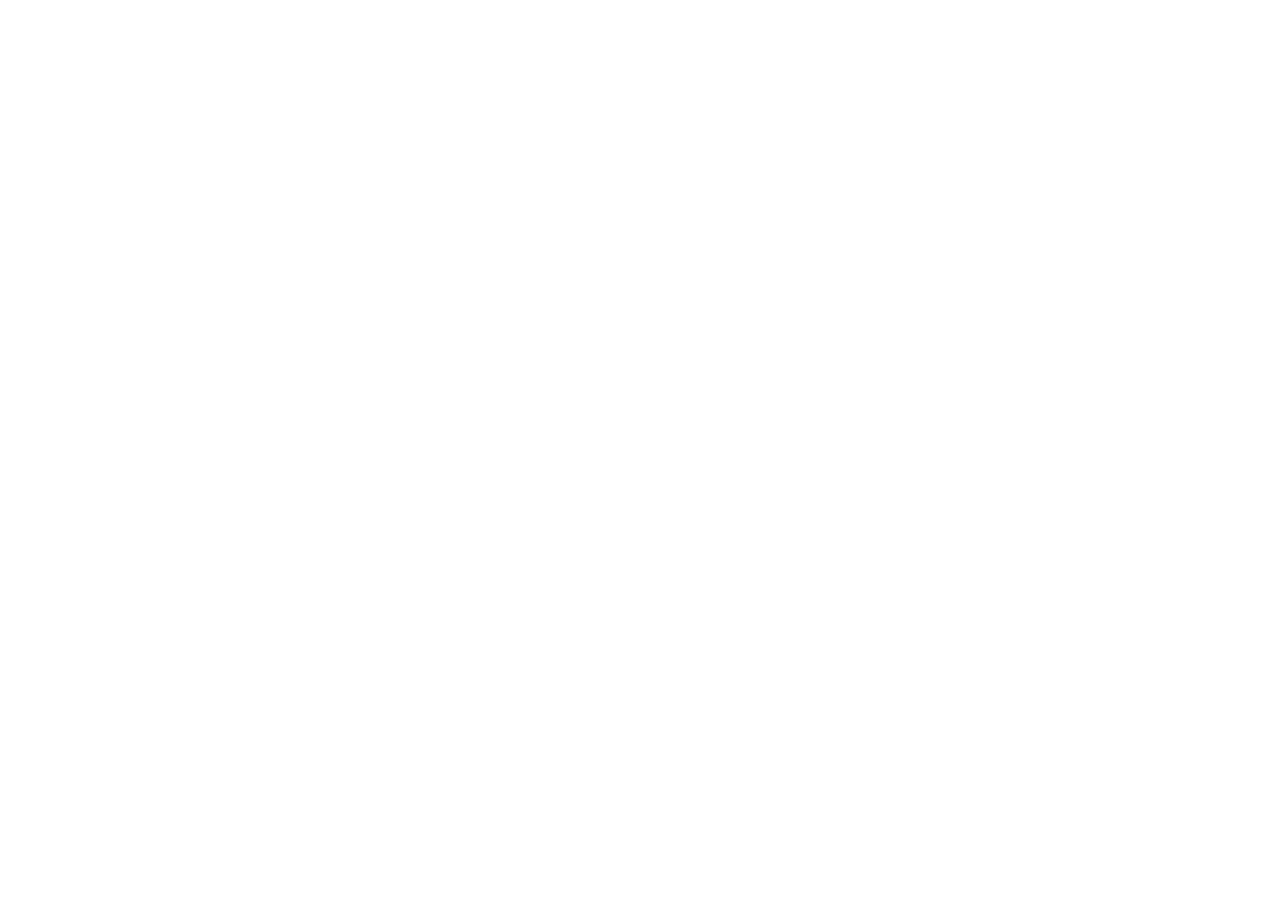
==== index.html @ 1215eaf7 "feat: added html file" ====
<!DOCTYPE html>
<html lang="en">
<head>
    <meta charset="UTF-8">
    <meta http-equiv="X-UA-Compatible" content="IE=edge">
    <meta name="viewport" content="width=device-width, initial-scale=1.0">
    <title>Document</title>
</head>
<body>
    
</body>
</html>
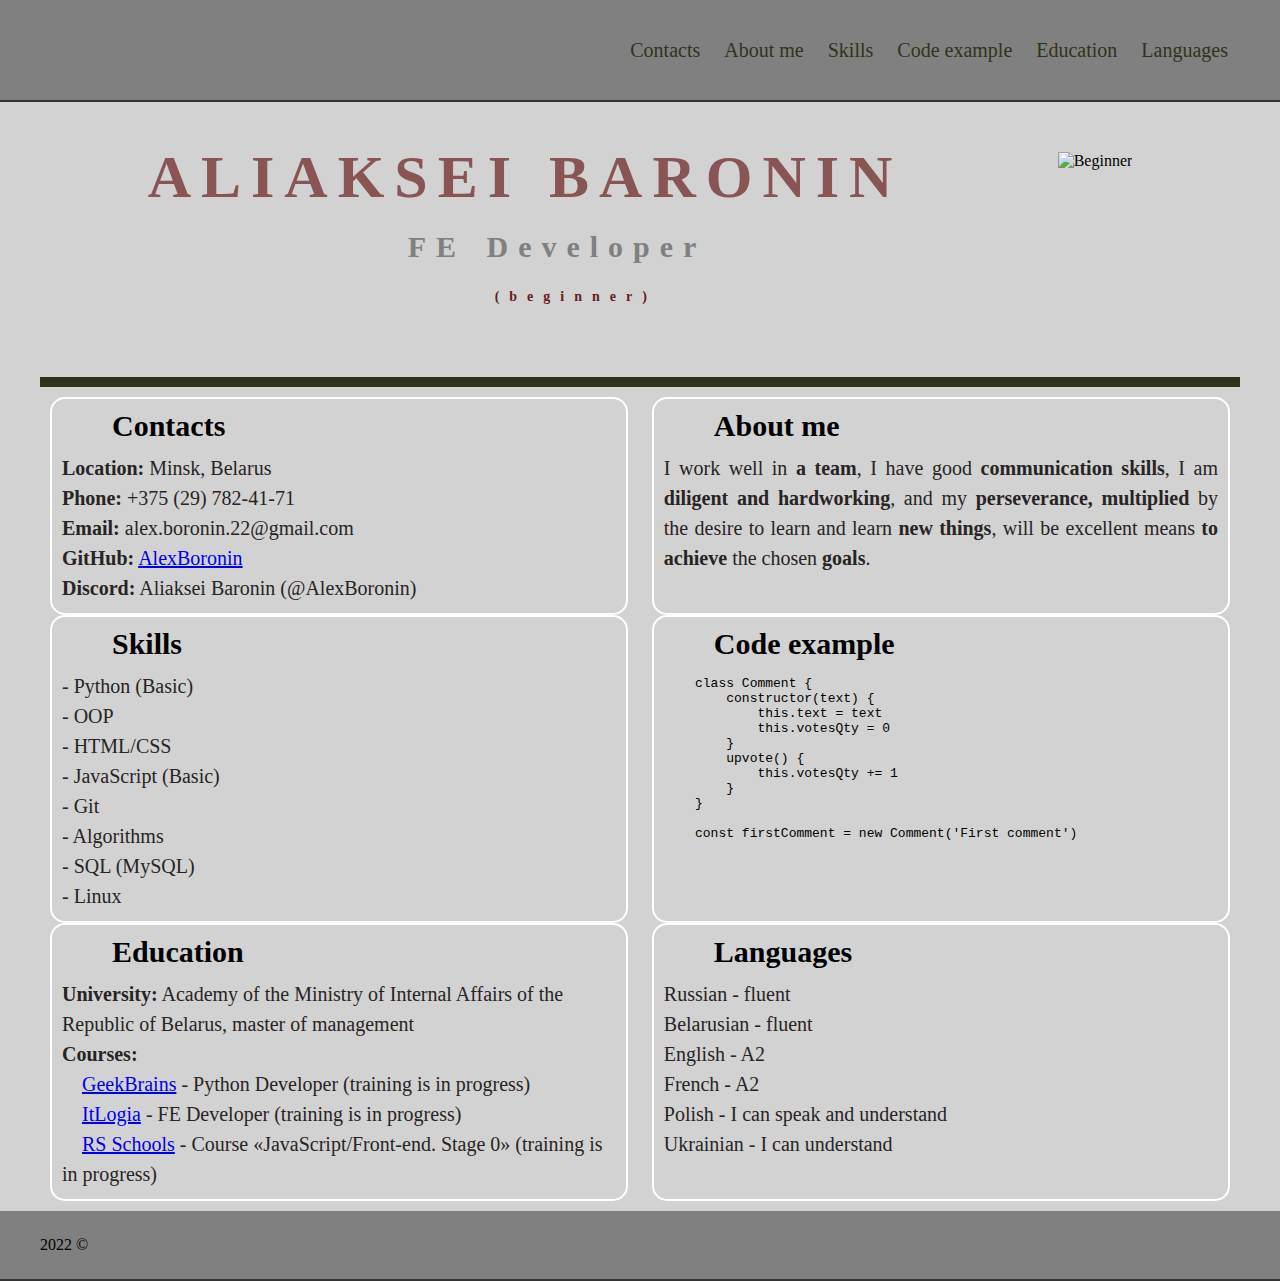
==== commit 5228a72b: "docs: update cv and readme" ====
--- a/index.html
+++ b/index.html
@@ -1,12 +1,132 @@
 <!DOCTYPE html>
 <html lang="en">
+
 <head>
-    <meta charset="UTF-8">
     <meta http-equiv="X-UA-Compatible" content="IE=edge">
     <meta name="viewport" content="width=device-width, initial-scale=1.0">
-    <title>Document</title>
+    <meta charset="UTF-8">
+    <link rel="stylesheet" href="style.css">
+    <link rel="icon" href="./assets/img/favicon.ico" type="image/x-icon">
+    <title>cv</title>
 </head>
 <body>
-    
+<header class="header">
+    <div class="container">
+        <nav class="menu">
+            <ul class="menu-list">
+                <li class="menu-item"><a href="#contacts" class="item">Contacts</a></li>
+                <li class="menu-item"><a href="#about" class="item">About me</a></li>
+                <li class="menu-item"><a href="#skills" class="item">Skills</a></li>
+                <li class="menu-item"><a href="#code" class="item">Code example</a></li>
+                <li class="menu-item"><a href="#educ" class="item">Education</a></li>
+                <li class="menu-item"><a href="#lang" class="item">Languages</a></li>
+            </ul>
+        </nav>
+    </div>
+</header>
+<main class="main">
+    <div class="container main-container">
+        <section class="section-image">
+            <section class="present">
+                <div class="name">
+                    <h1 class="section-title">Aliaksei Baronin</h1>
+                </div>
+                <div class="dev">
+                    <h3 class="orient">FE Developer</h3>
+                </div>
+                <div><h4 class="begin">(beginner)</h4></div>
+            </section>
+
+            <div><img src="./assets/img/iam_c.png" alt="Beginner"></div>
+        </section>
+        <div class="main-sections">
+            <section class="section" id="contacts">
+                <h3>Contacts</h3>
+                <div class="text">
+                    <p><span>Location:</span></span> Minsk, Belarus</p>
+                    <p><span>Phone:</span> +375 (29) 782-41-71</p>
+                    <p><span>Email:</span> alex.boronin.22@gmail.com</p>
+                    <p><span>GitHub:</span> <a href="https://github.com/AlexBoronin">AlexBoronin</a></p>
+                    <p><span>Discord:</span> Aliaksei Baronin (@AlexBoronin)</p>
+                </div>
+            </section>
+            <section class="section" id="about">
+                <h3>About me</h3>
+                <div class="text">
+                    <p style="text-align: justify">I work well in <span>a team</span>, I have good <span>communication skills</span>,
+                        I am <span>diligent and hardworking</span>, and my
+                        <span>perseverance, multiplied</span> by the desire to learn and learn <span>new things</span>,
+                        will be excellent means
+                        <span>to achieve</span> the chosen <span>goals</span>.</p>
+                </div>
+            </section>
+            <section class="section" id="skills">
+                <h3>Skills</h3>
+                <div class="text">
+                    <p>- Python (Basic)</p>
+                    <p>- OOP</p>
+                    <p>- HTML/CSS</p>
+                    <p>- JavaScript (Basic)</p>
+                    <p>- Git</p>
+                    <p>- Algorithms</p>
+                    <p>- SQL (MySQL)</p>
+                    <p>- Linux</p>
+                </div>
+            </section>
+            <section class="section" id="code">
+                <h3>Code example</h3>
+                <pre class="pre">
+                    <code>
+    class Comment {
+        constructor(text) {
+            this.text = text
+            this.votesQty = 0
+        }
+        upvote() {
+            this.votesQty += 1
+        }
+    }
+
+    const firstComment = new Comment('First comment')
+                    </code>
+                </pre>
+            </section>
+            <section class="section" id="educ">
+                <h3>Education</h3>
+                <div class="text">
+                    <p><span>University:</span> Academy of the Ministry of Internal Affairs of the Republic of Belarus,
+                        master of management</p>
+                    <p><span>Courses:</span></p>
+                    <p style="text-indent: 20px"><a href="https://gb.ru/">GeekBrains</a> - Python Developer (training is
+                        in progress)</p>
+                    <p style="text-indent: 20px"><a href="https://itlogia.ru/">ItLogia</a> - FE Developer (training is
+                        in progress)</p>
+                    <p style="text-indent: 20px"><a href="https://rs.school/">RS Schools</a> - Course
+                        «JavaScript/Front-end. Stage 0» (training is in progress)</p>
+                </div>
+            </section>
+            <section class="section" id="language">
+                <h3>Languages</h3>
+                <div class="text">
+                    <p>Russian - fluent</p>
+                    <p>Belarusian - fluent</p>
+                    <p>English - A2</p>
+                    <p>French - A2</p>
+                    <p>Polish - I can speak and understand</p>
+                    <p>Ukrainian - I can understand</p>
+                </div>
+            </section>
+        </div>
+    </div>
+</main>
+<footer class="footer">
+    <div class="container footer-container">
+        <div>2022 &copy;</div>
+        <a href="https://rs.school/"><img src="assets/img/rss.png" alt=""></a>
+    </div>
+</footer>
+
+
 </body>
+
 </html>--- a/style.css
+++ b/style.css
@@ -0,0 +1,183 @@
+* {
+    margin: 0;
+    padding: 0;
+    box-sizing: border-box;
+}
+
+@font-face {
+    font-family: 'Roboto';
+    src: url("assets/fonts/Roboto.ttf");
+    font-weight: 100;
+}
+
+@font-face {
+    font-family: 'Roboto';
+    src: url("assets/fonts/Robotobold.ttf");
+    font-weight: 300;
+}
+
+body {
+    overflow-x: hidden;
+}
+
+html {
+    overflow-x: hidden;
+    scroll-behavior: smooth;
+}
+
+.container {
+    max-width: 1000px;
+    margin: 0 auto;
+}
+
+.header {
+    border-bottom: 2px solid #343333;
+    padding: 25px 0;
+    background-color: grey;
+}
+
+.container {
+    max-width: 1200px;
+    margin: 0 auto;
+}
+
+nav {
+    margin: 0 auto;
+    max-width: 1200px;
+    width: 100%;
+}
+
+.menu-list {
+    padding: 0;
+    margin: 0;
+    height: 50%;
+    display: flex;
+    flex-direction: row;
+    justify-content: flex-end;
+    align-items: center;
+    list-style: none;
+}
+
+.item {
+    font-size: 20px;
+    font-weight: 300;
+    line-height: 50px;
+    color: #30331c;
+    text-decoration: none;
+    align-self: center;
+    padding: 0 12px;
+    transition: .7s;
+    position: relative;
+}
+
+.item:hover {
+    color: #debcbc;
+    background: #232121;
+    border-radius: 10px;
+}
+
+main {
+    background-color: #d2d2d2;
+    margin-bottom: auto;
+}
+
+.main-container {
+    display: flex;
+    flex-wrap: wrap;
+    justify-content: space-between;
+}
+
+.section-image {
+    display: flex;
+    justify-content: space-around;
+    width: 100%;
+    padding: 50px 30px 35px;
+    border-bottom: 10px solid #30331c;
+}
+
+.present {
+    position: relative;
+    padding: 0;
+    margin-bottom: 20px;
+    color: #885454;
+    font-size: 32px;
+    font-weight: 300;
+    letter-spacing: 10px;
+    line-height: 50px;
+    word-spacing: 3px;
+}
+
+.name {
+    font-size: 30px;
+    text-transform: uppercase;
+    margin: inherit;
+}
+
+.dev {
+    font-size: 20px;
+    color: grey;
+    padding-left: 210px;
+}
+
+.begin {
+    font-size: 14px;
+    padding-left: 347px;
+    color: #651c1c;
+}
+
+.main-sections {
+    display: flex;
+    flex-wrap: wrap;
+    padding: 10px;
+    justify-content: space-between;
+
+}
+
+.section {
+    width: 49%;
+    padding: 10px;
+    border: #ffffff 2px solid;
+    border-radius: 15px;
+}
+
+.section:hover {
+    transform: scale(1.15, 1.15);
+    background-color: #c7c5c5;
+}
+
+h3 {
+    font-size: 30px;
+    padding-left: 50px;
+}
+
+p {
+    font-size: 20px;
+    font-weight: 300;
+    color: #282424;
+    line-height: 1.5;
+}
+
+.text {
+    padding-top: 10px;
+}
+
+span {
+    font-weight: 700;
+}
+
+.pre {
+    padding: 0;
+    margin: 0;
+}
+
+.footer {
+    border-bottom: 2px solid #343333;
+    padding: 25px 0;
+    background-color: grey;
+}
+
+.footer-container {
+    display: flex;
+    justify-content: space-between;
+    align-items: center;
+}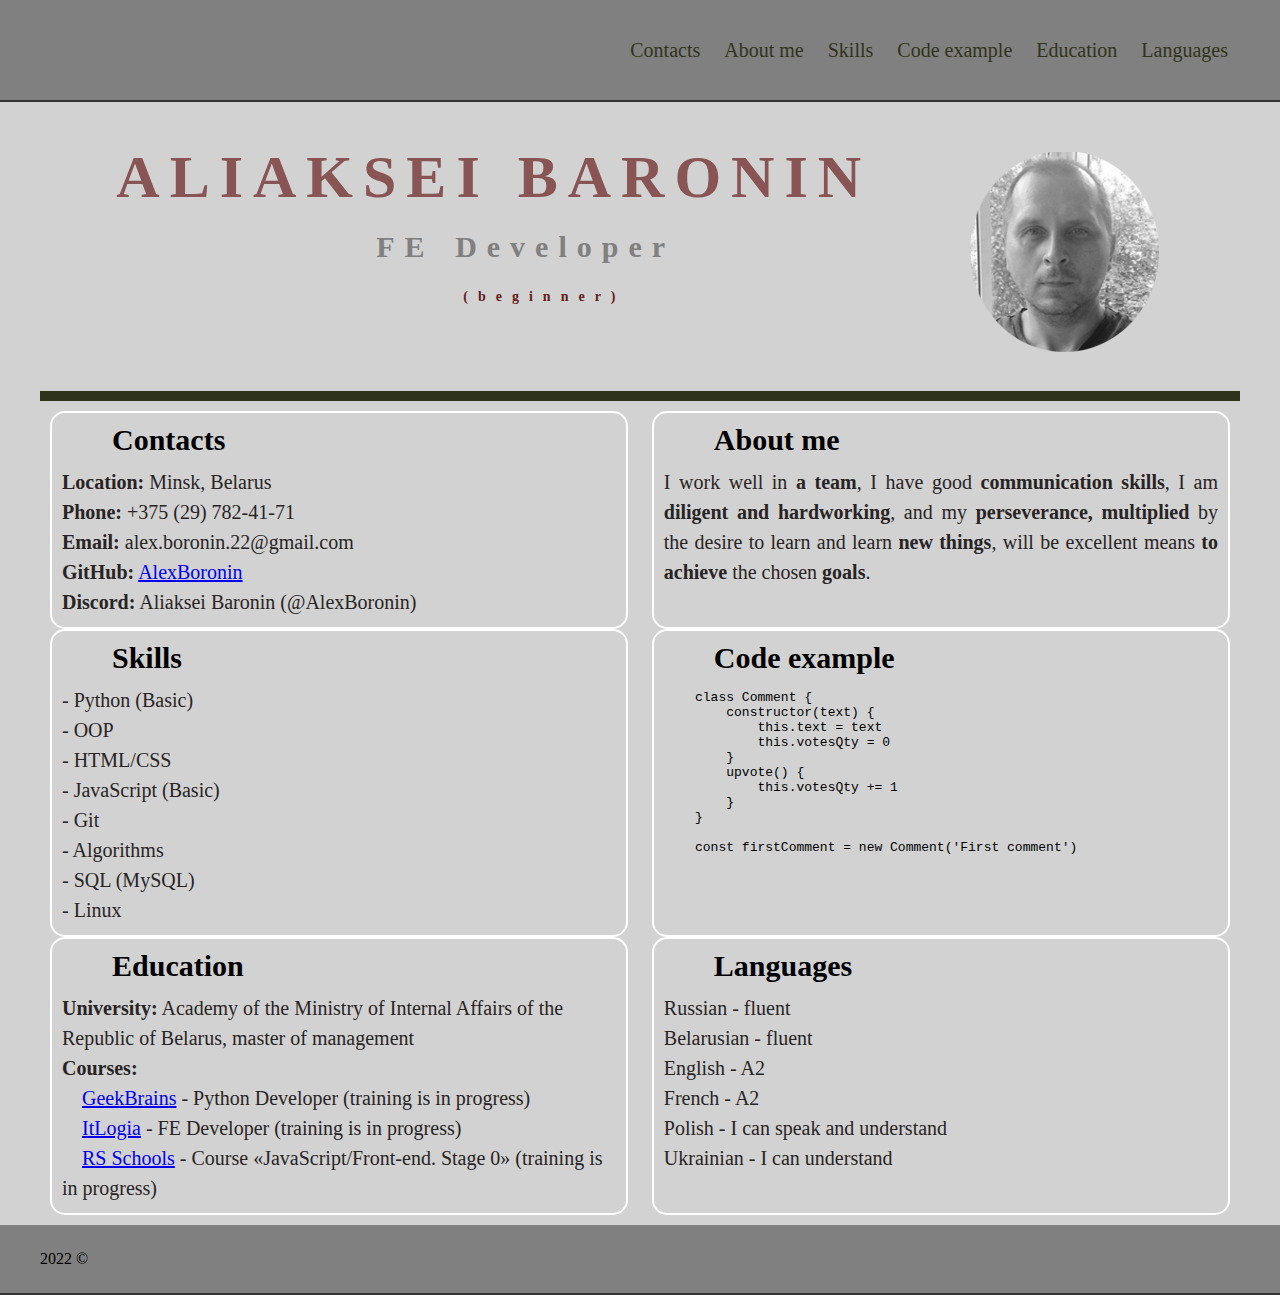
==== commit 3e55beb2: "refactor: refactor index.html" ====
--- a/index.html
+++ b/index.html
@@ -19,31 +19,30 @@
                 <li class="menu-item"><a href="#skills" class="item">Skills</a></li>
                 <li class="menu-item"><a href="#code" class="item">Code example</a></li>
                 <li class="menu-item"><a href="#educ" class="item">Education</a></li>
-                <li class="menu-item"><a href="#lang" class="item">Languages</a></li>
+                <li class="menu-item"><a href="#language" class="item">Languages</a></li>
             </ul>
         </nav>
     </div>
 </header>
 <main class="main">
     <div class="container main-container">
-        <section class="section-image">
+        <div class="section-image">
             <section class="present">
                 <div class="name">
-                    <h1 class="section-title">Aliaksei Baronin</h1>
+                    <h1>Aliaksei Baronin</h1>
                 </div>
                 <div class="dev">
                     <h3 class="orient">FE Developer</h3>
                 </div>
                 <div><h4 class="begin">(beginner)</h4></div>
             </section>
-
-            <div><img src="./assets/img/iam_c.png" alt="Beginner"></div>
-        </section>
+            <div><img src="./assets/img/Iam_c.png" alt="Beginner"></div>
+        </div>
         <div class="main-sections">
             <section class="section" id="contacts">
                 <h3>Contacts</h3>
                 <div class="text">
-                    <p><span>Location:</span></span> Minsk, Belarus</p>
+                    <p><span>Location:</span> Minsk, Belarus</p>
                     <p><span>Phone:</span> +375 (29) 782-41-71</p>
                     <p><span>Email:</span> alex.boronin.22@gmail.com</p>
                     <p><span>GitHub:</span> <a href="https://github.com/AlexBoronin">AlexBoronin</a></p>
@@ -122,11 +121,8 @@
 <footer class="footer">
     <div class="container footer-container">
         <div>2022 &copy;</div>
-        <a href="https://rs.school/"><img src="assets/img/rss.png" alt=""></a>
+        <a href="https://rs.school/"><img src="assets/img/Rss.png" alt=""></a>
     </div>
 </footer>
-
-
 </body>
-
 </html>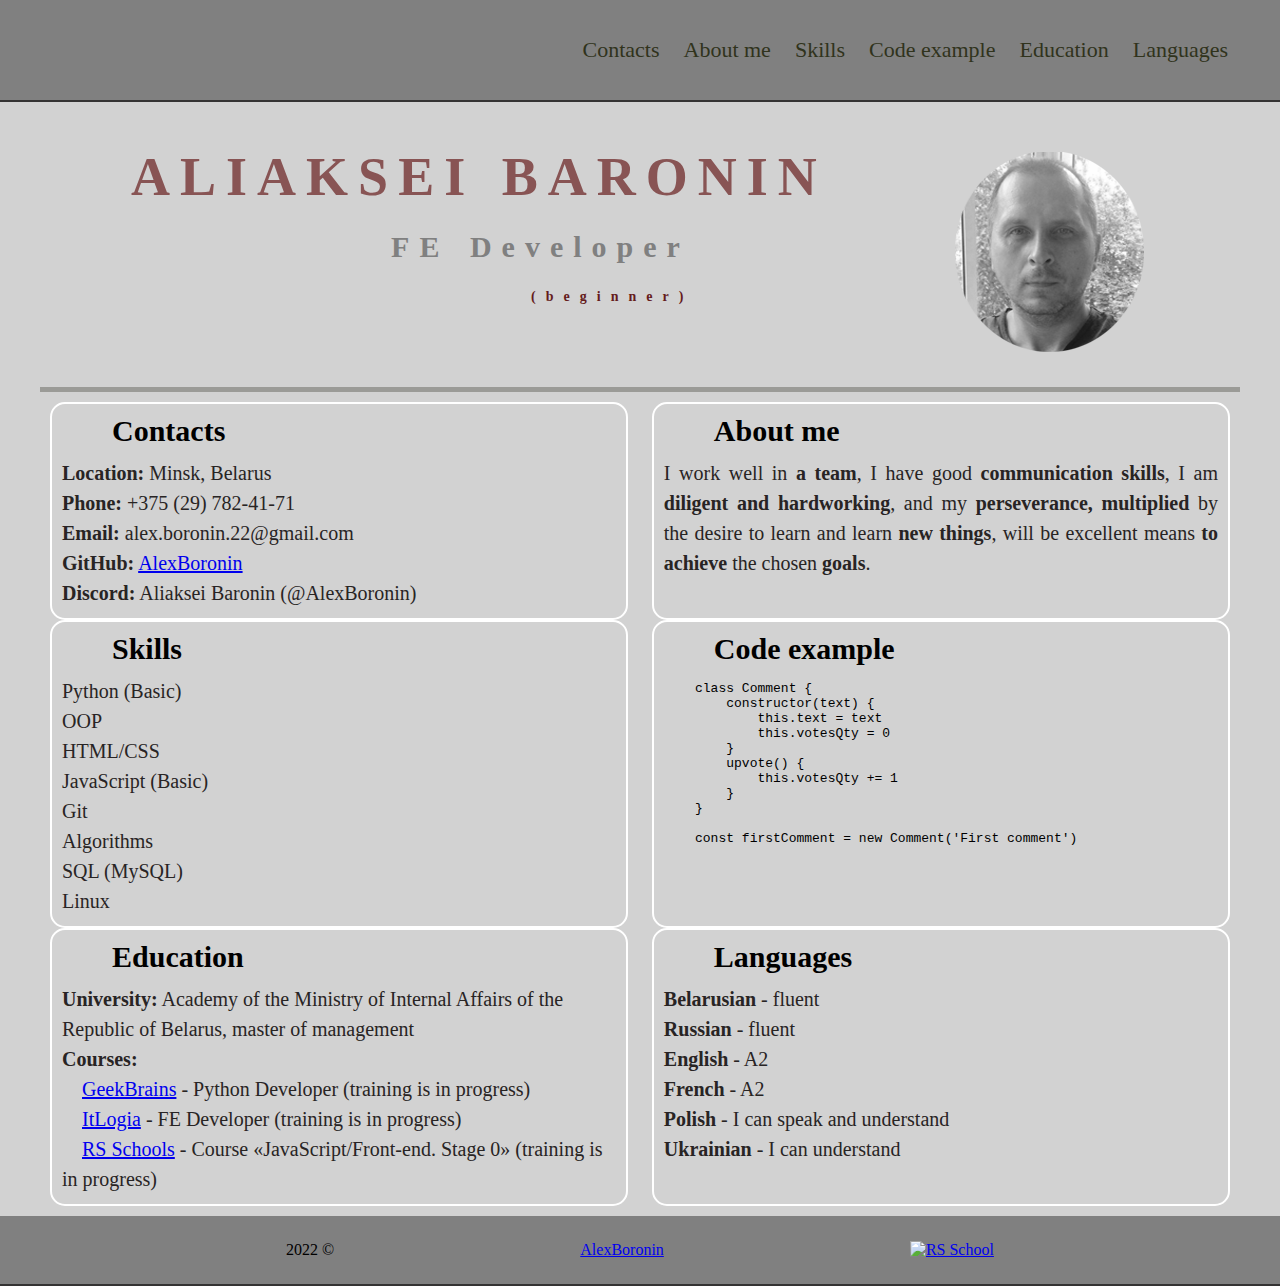
==== commit bc8bfa1a: "Merge pull request #8 from AlexBoronin/rsschool-cv-html" ====
--- a/index.html
+++ b/index.html
@@ -32,25 +32,27 @@
                     <h1>Aliaksei Baronin</h1>
                 </div>
                 <div class="dev">
-                    <h3 class="orient">FE Developer</h3>
+                    <h2 class="orient">FE Developer</h2>
                 </div>
                 <div><h4 class="begin">(beginner)</h4></div>
             </section>
-            <div><img src="./assets/img/Iam_c.png" alt="Beginner"></div>
+            <img src="./assets/img/Iam_c.png" alt="Beginner">
         </div>
         <div class="main-sections">
             <section class="section" id="contacts">
-                <h3>Contacts</h3>
+                <h2>Contacts</h2>
                 <div class="text">
-                    <p><span>Location:</span> Minsk, Belarus</p>
-                    <p><span>Phone:</span> +375 (29) 782-41-71</p>
-                    <p><span>Email:</span> alex.boronin.22@gmail.com</p>
-                    <p><span>GitHub:</span> <a href="https://github.com/AlexBoronin">AlexBoronin</a></p>
-                    <p><span>Discord:</span> Aliaksei Baronin (@AlexBoronin)</p>
+                    <ul class="desk">
+                        <li><span>Location:</span> Minsk, Belarus</li>
+                        <li><span>Phone:</span> +375 (29) 782-41-71</li>
+                        <li><span>Email:</span> alex.boronin.22@gmail.com</li>
+                        <li><span>GitHub:</span> <a href="https://github.com/AlexBoronin">AlexBoronin</a></li>
+                        <li><span>Discord:</span> Aliaksei Baronin (@AlexBoronin)</li>
+                    </ul>
                 </div>
             </section>
             <section class="section" id="about">
-                <h3>About me</h3>
+                <h2>About me</h2>
                 <div class="text">
                     <p style="text-align: justify">I work well in <span>a team</span>, I have good <span>communication skills</span>,
                         I am <span>diligent and hardworking</span>, and my
@@ -60,20 +62,22 @@
                 </div>
             </section>
             <section class="section" id="skills">
-                <h3>Skills</h3>
+                <h2>Skills</h2>
                 <div class="text">
-                    <p>- Python (Basic)</p>
-                    <p>- OOP</p>
-                    <p>- HTML/CSS</p>
-                    <p>- JavaScript (Basic)</p>
-                    <p>- Git</p>
-                    <p>- Algorithms</p>
-                    <p>- SQL (MySQL)</p>
-                    <p>- Linux</p>
+                    <ul class="desk">
+                        <li>Python (Basic)</li>
+                        <li>OOP</li>
+                        <li>HTML/CSS</li>
+                        <li>JavaScript (Basic)</li>
+                        <li>Git</li>
+                        <li>Algorithms</li>
+                        <li>SQL (MySQL)</li>
+                        <li>Linux</li>
+                    </ul>
                 </div>
             </section>
             <section class="section" id="code">
-                <h3>Code example</h3>
+                <h2>Code example</h2>
                 <pre class="pre">
                     <code>
     class Comment {
@@ -91,28 +95,32 @@
                 </pre>
             </section>
             <section class="section" id="educ">
-                <h3>Education</h3>
+                <h2>Education</h2>
                 <div class="text">
-                    <p><span>University:</span> Academy of the Ministry of Internal Affairs of the Republic of Belarus,
-                        master of management</p>
-                    <p><span>Courses:</span></p>
-                    <p style="text-indent: 20px"><a href="https://gb.ru/">GeekBrains</a> - Python Developer (training is
-                        in progress)</p>
-                    <p style="text-indent: 20px"><a href="https://itlogia.ru/">ItLogia</a> - FE Developer (training is
-                        in progress)</p>
-                    <p style="text-indent: 20px"><a href="https://rs.school/">RS Schools</a> - Course
-                        «JavaScript/Front-end. Stage 0» (training is in progress)</p>
+                    <ul class="desk">
+                        <li><span>University:</span> Academy of the Ministry of Internal Affairs of the Republic of Belarus,
+                            master of management</li>
+                        <li><span>Courses:</span></li>
+                        <li> <p style="text-indent: 20px"><a href="https://gb.ru/">GeekBrains</a> - Python Developer (training is
+                            in progress)</p></li>
+                        <li>  <p style="text-indent: 20px"><a href="https://itlogia.ru/">ItLogia</a> - FE Developer (training is
+                            in progress)</p></li>
+                        <li> <p style="text-indent: 20px"><a href="https://rs.school/">RS Schools</a> - Course
+                            «JavaScript/Front-end. Stage 0» (training is in progress)</p></li>
+                    </ul>
                 </div>
             </section>
             <section class="section" id="language">
-                <h3>Languages</h3>
+                <h2>Languages</h2>
                 <div class="text">
-                    <p>Russian - fluent</p>
-                    <p>Belarusian - fluent</p>
-                    <p>English - A2</p>
-                    <p>French - A2</p>
-                    <p>Polish - I can speak and understand</p>
-                    <p>Ukrainian - I can understand</p>
+                    <ul class="desk">
+                        <li><span>Belarusian</span> - fluent</li>
+                        <li><span>Russian</span> - fluent</li>
+                        <li><span>English</span> - A2</li>
+                        <li><span>French</span> - A2</li>
+                        <li><span>Polish</span> - I can speak and understand</li>
+                        <li><span>Ukrainian</span> - I can understand</li>
+                    </ul>
                 </div>
             </section>
         </div>
@@ -121,7 +129,8 @@
 <footer class="footer">
     <div class="container footer-container">
         <div>2022 &copy;</div>
-        <a href="https://rs.school/"><img src="assets/img/Rss.png" alt=""></a>
+        <a href="https://github.com/AlexBoronin">AlexBoronin</a>
+        <a href="https://rs.school/"><img src="./assets/img/Rss.png" alt="RS School"></a>
     </div>
 </footer>
 </body>
--- a/style.css
+++ b/style.css
@@ -25,10 +25,7 @@
     scroll-behavior: smooth;
 }
 
-.container {
-    max-width: 1000px;
-    margin: 0 auto;
-}
+
 
 .header {
     border-bottom: 2px solid #343333;
@@ -59,20 +56,20 @@
 }
 
 .item {
-    font-size: 20px;
+    font-size: 22px;
     font-weight: 300;
     line-height: 50px;
     color: #30331c;
     text-decoration: none;
     align-self: center;
     padding: 0 12px;
-    transition: .7s;
+    transition: .8s;
     position: relative;
 }
 
 .item:hover {
     color: #debcbc;
-    background: #232121;
+    background: #332c2c;
     border-radius: 10px;
 }
 
@@ -92,7 +89,7 @@
     justify-content: space-around;
     width: 100%;
     padding: 50px 30px 35px;
-    border-bottom: 10px solid #30331c;
+    border-bottom: 5px solid #9b9b97;
 }
 
 .present {
@@ -108,7 +105,7 @@
 }
 
 .name {
-    font-size: 30px;
+    font-size: 27px;
     text-transform: uppercase;
     margin: inherit;
 }
@@ -121,7 +118,7 @@
 
 .begin {
     font-size: 14px;
-    padding-left: 347px;
+    padding-left: 400px;
     color: #651c1c;
 }
 
@@ -142,10 +139,11 @@
 
 .section:hover {
     transform: scale(1.15, 1.15);
-    background-color: #c7c5c5;
+    background-color: #bbbebb;
+    transition: .7s;
 }
 
-h3 {
+h2 {
     font-size: 30px;
     padding-left: 50px;
 }
@@ -178,6 +176,14 @@
 
 .footer-container {
     display: flex;
-    justify-content: space-between;
+    justify-content: space-evenly;
     align-items: center;
+}
+
+.desk {
+    list-style: none;
+    font-size: 20px;
+    font-weight: 300;
+    color: #282424;
+    line-height: 1.5;
 }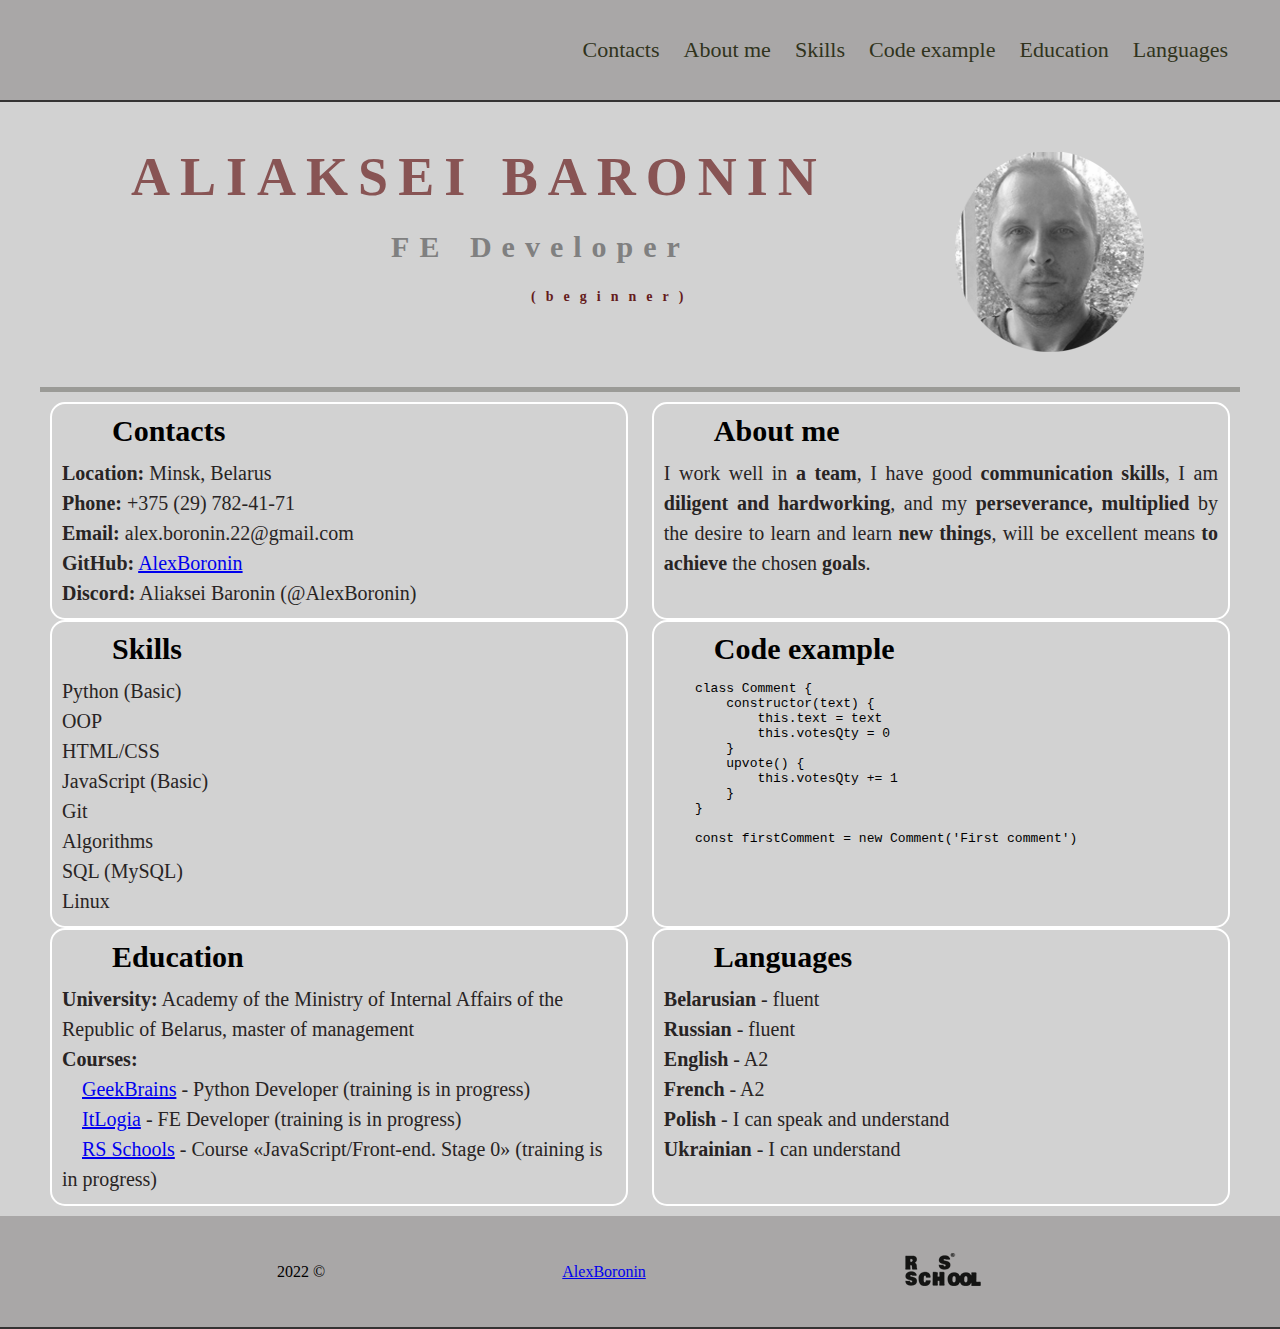
==== commit d0d6cff5: "refactor: refactor cv.md" ====
--- a/index.html
+++ b/index.html
@@ -130,7 +130,7 @@
     <div class="container footer-container">
         <div>2022 &copy;</div>
         <a href="https://github.com/AlexBoronin">AlexBoronin</a>
-        <a href="https://rs.school/"><img src="./assets/img/Rss.png" alt="RS School"></a>
+        <a href="https://rs.school/"><img src="./assets/img/rsspng.png" alt="RS School"></a>
     </div>
 </footer>
 </body>
--- a/style.css
+++ b/style.css
@@ -30,7 +30,7 @@
 .header {
     border-bottom: 2px solid #343333;
     padding: 25px 0;
-    background-color: grey;
+    background-color: #a9a7a7;
 }
 
 .container {
@@ -171,7 +171,7 @@
 .footer {
     border-bottom: 2px solid #343333;
     padding: 25px 0;
-    background-color: grey;
+    background-color: #a9a7a7;
 }
 
 .footer-container {
